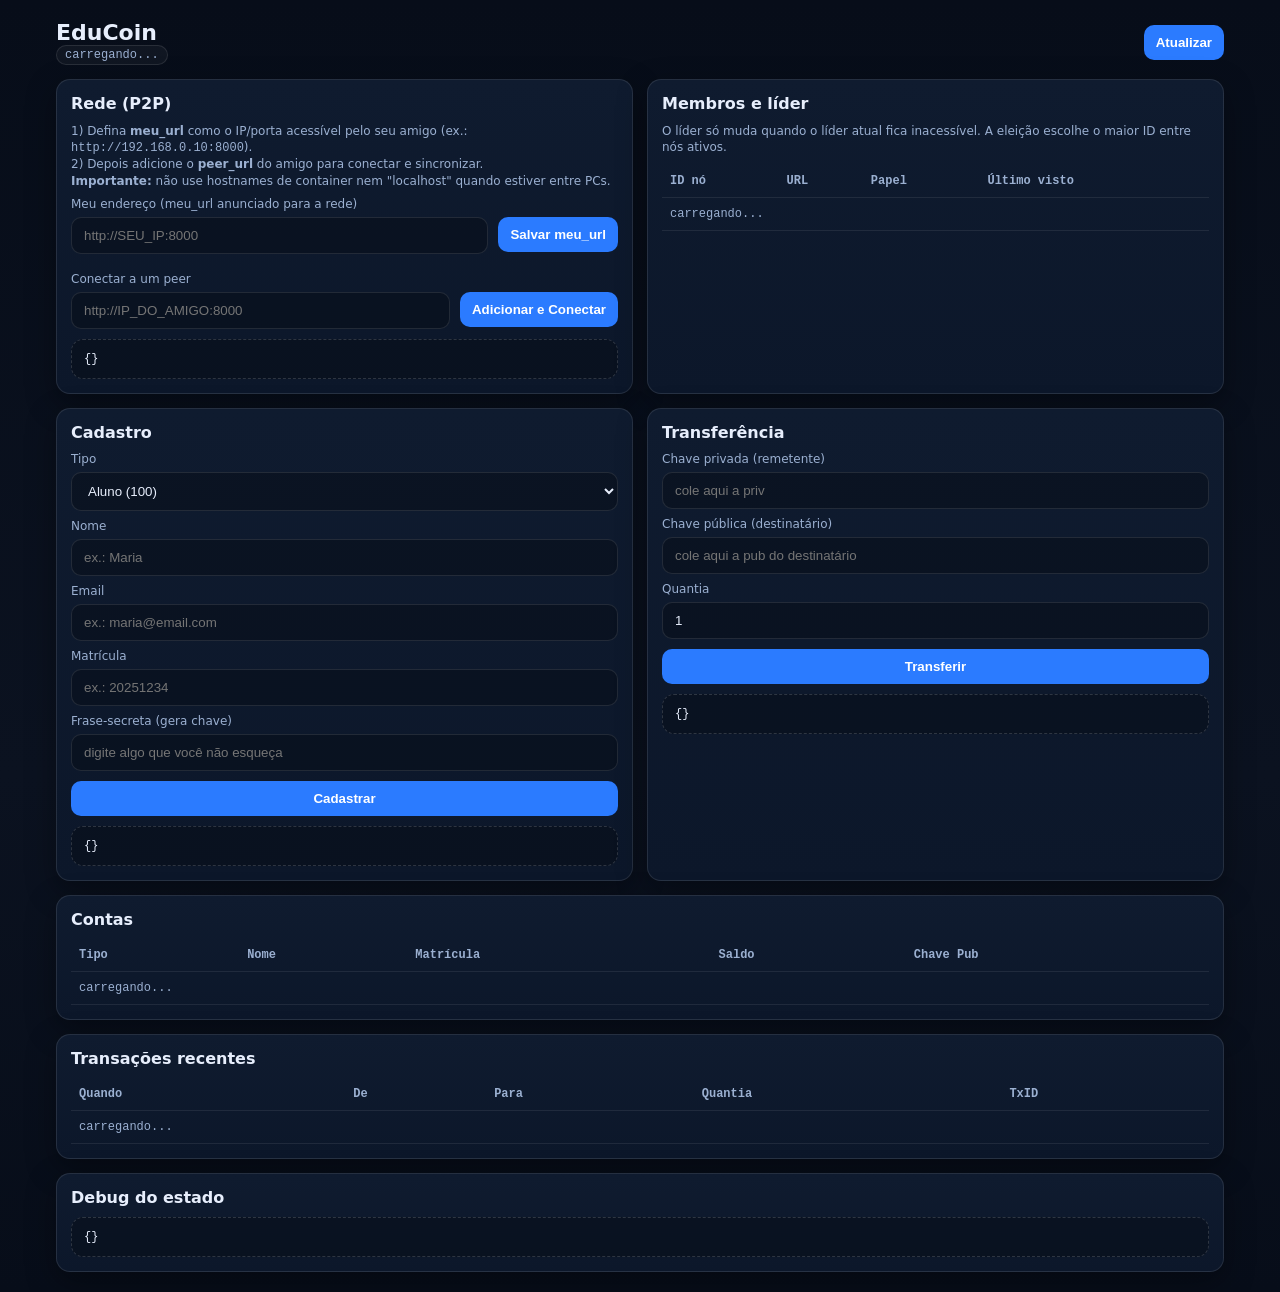
==== educoin_refeito/src/templates/dashboard.html @ c44383ff "novo modelo 3.0" ====
<!doctype html>
<html lang="pt-BR">
<head>
  <meta charset="utf-8" />
  <meta name="viewport" content="width=device-width, initial-scale=1" />
  <title>EduCoin - Dashboard</title>
  <style>
    :root{
      --bg:#0b1220;
      --panel:#0f1b2f;
      --panel2:#0c172a;
      --text:#e7eefc;
      --muted:#9bb0d1;
      --line:rgba(255,255,255,.10);
      --btn:#2b7bff;
      --btn2:#1a5fd6;
      --bad:#ff4d4d;
      --ok:#2dd4bf;
      --warn:#fbbf24;
      --mono: ui-monospace, SFMono-Regular, Menlo, Monaco, Consolas, "Liberation Mono", "Courier New", monospace;
    }
    *{box-sizing:border-box}
    body{
      margin:0;
      font-family: system-ui, -apple-system, Segoe UI, Roboto, Helvetica, Arial;
      background: linear-gradient(180deg, #070d19 0%, var(--bg) 60%, #070d19 100%);
      color:var(--text);
    }
    .wrap{max-width:1200px;margin:20px auto;padding:0 16px;}
    .top{
      display:flex;align-items:center;justify-content:space-between;gap:12px;
      margin-bottom:14px;
    }
    h1{font-size:22px;margin:0}
    .meta{
      font-family:var(--mono);
      font-size:12px;color:var(--muted);
      display:flex;flex-wrap:wrap;gap:10px;
    }
    .badge{
      padding:2px 8px;border-radius:999px;border:1px solid var(--line);
      background:rgba(255,255,255,.04)
    }
    .grid{display:grid;grid-template-columns:1fr 1fr;gap:14px}
    .card{
      background: linear-gradient(180deg, var(--panel) 0%, var(--panel2) 100%);
      border:1px solid var(--line);
      border-radius:14px;
      padding:14px;
      box-shadow: 0 10px 30px rgba(0,0,0,.35);
    }
    .card h2{margin:0 0 10px 0;font-size:16px}
    .row{display:flex;gap:10px;flex-wrap:wrap}
    label{display:block;font-size:12px;color:var(--muted);margin:8px 0 6px}
    input, select{
      width:100%;
      padding:10px 12px;
      border-radius:10px;
      border:1px solid var(--line);
      background:rgba(0,0,0,.25);
      color:var(--text);
      outline:none;
    }
    button{
      padding:10px 12px;
      border-radius:10px;
      border:0;
      background:var(--btn);
      color:white;
      cursor:pointer;
      font-weight:600;
    }
    button:hover{background:var(--btn2)}
    .wide{grid-column:1 / -1}
    .hint{font-size:12px;color:var(--muted);line-height:1.35}
    pre{
      margin:0;
      padding:12px;
      border-radius:12px;
      border:1px dashed rgba(255,255,255,.15);
      background:rgba(0,0,0,.25);
      overflow:auto;
      max-height:360px;
      font-family:var(--mono);
      font-size:12px;
    }
    table{
      width:100%;
      border-collapse:collapse;
      font-size:12px;
    }
    th, td{
      text-align:left;
      padding:9px 8px;
      border-bottom:1px solid rgba(255,255,255,.08);
      vertical-align:top;
      font-family: var(--mono);
    }
    th{color:var(--muted);font-weight:700}
    .status-ok{color:var(--ok);font-weight:700}
    .status-bad{color:var(--bad);font-weight:700}
    .status-warn{color:var(--warn);font-weight:700}
    .right{display:flex;gap:10px;align-items:center}
    .spacer{height:10px}
  </style>
</head>
<body>
  <div class="wrap">
    <div class="top">
      <div>
        <h1>EduCoin</h1>
        <div class="meta" id="meta">
          <span class="badge">carregando...</span>
        </div>
      </div>
      <div class="right">
        <button onclick="refreshAll()">Atualizar</button>
      </div>
    </div>

    <div class="grid">
      <div class="card">
        <h2>Rede (P2P)</h2>
        <div class="hint">
          1) Defina <b>meu_url</b> como o IP/porta acessível pelo seu amigo (ex.: <span style="font-family:var(--mono)">http://192.168.0.10:8000</span>).<br/>
          2) Depois adicione o <b>peer_url</b> do amigo para conectar e sincronizar.<br/>
          <b>Importante:</b> não use hostnames de container nem "localhost" quando estiver entre PCs.
        </div>

        <label>Meu endereço (meu_url anunciado para a rede)</label>
        <div class="row">
          <div style="flex:1">
            <input id="self_url" placeholder="http://SEU_IP:8000" />
          </div>
          <div>
            <button onclick="saveSelfUrl()">Salvar meu_url</button>
          </div>
        </div>

        <div class="spacer"></div>

        <label>Conectar a um peer</label>
        <div class="row">
          <div style="flex:1">
            <input id="peer_url" placeholder="http://IP_DO_AMIGO:8000" />
          </div>
          <div>
            <button onclick="connectPeer()">Adicionar e Conectar</button>
          </div>
        </div>

        <div class="spacer"></div>
        <pre id="net_result">{}</pre>
      </div>

      <div class="card">
        <h2>Membros e líder</h2>
        <div class="hint">O líder só muda quando o líder atual fica inacessível. A eleição escolhe o maior ID entre nós ativos.</div>
        <div class="spacer"></div>
        <table>
          <thead>
            <tr>
              <th>ID nó</th>
              <th>URL</th>
              <th>Papel</th>
              <th>Último visto</th>
            </tr>
          </thead>
          <tbody id="members_body">
            <tr><td colspan="4" style="color:var(--muted)">carregando...</td></tr>
          </tbody>
        </table>
      </div>

      <div class="card">
        <h2>Cadastro</h2>
        <label>Tipo</label>
        <select id="reg_tipo">
          <option value="aluno">Aluno (100)</option>
          <option value="professor">Professor (1000)</option>
          <option value="diretor">Diretor (10000)</option>
        </select>

        <label>Nome</label>
        <input id="reg_nome" placeholder="ex.: Maria" />

        <label>Email</label>
        <input id="reg_email" placeholder="ex.: maria@email.com" />

        <label>Matrícula</label>
        <input id="reg_matricula" placeholder="ex.: 20251234" />

        <label>Frase-secreta (gera chave)</label>
        <input id="reg_frase" placeholder="digite algo que você não esqueça" />

        <div class="spacer"></div>
        <button style="width:100%" onclick="registerUser()">Cadastrar</button>

        <div class="spacer"></div>
        <pre id="reg_result">{}</pre>
      </div>

      <div class="card">
        <h2>Transferência</h2>
        <label>Chave privada (remetente)</label>
        <input id="tx_priv" placeholder="cole aqui a priv" />

        <label>Chave pública (destinatário)</label>
        <input id="tx_dest" placeholder="cole aqui a pub do destinatário" />

        <label>Quantia</label>
        <input id="tx_amount" type="number" min="1" value="1" />

        <div class="spacer"></div>
        <button style="width:100%" onclick="transfer()">Transferir</button>

        <div class="spacer"></div>
        <pre id="tx_result">{}</pre>
      </div>

      <div class="card wide">
        <h2>Contas</h2>
        <table>
          <thead>
            <tr>
              <th>Tipo</th>
              <th>Nome</th>
              <th>Matrícula</th>
              <th>Saldo</th>
              <th>Chave Pub</th>
            </tr>
          </thead>
          <tbody id="users_body">
            <tr><td colspan="5" style="color:var(--muted)">carregando...</td></tr>
          </tbody>
        </table>
      </div>

      <div class="card wide">
        <h2>Transações recentes</h2>
        <table>
          <thead>
            <tr>
              <th>Quando</th>
              <th>De</th>
              <th>Para</th>
              <th>Quantia</th>
              <th>TxID</th>
            </tr>
          </thead>
          <tbody id="txs_body">
            <tr><td colspan="5" style="color:var(--muted)">carregando...</td></tr>
          </tbody>
        </table>
      </div>

      <div class="card wide">
        <h2>Debug do estado</h2>
        <pre id="state_debug">{}</pre>
      </div>
    </div>
  </div>

<script>
  const $ = (id) => document.getElementById(id);

  function pretty(obj){
    try { return JSON.stringify(obj, null, 2); } catch(e){ return String(obj); }
  }

  function statusBadge(ok, msg){
    const cls = ok ? "status-ok" : "status-bad";
    return `<span class="badge ${cls}">${ok ? "OK" : "ERRO"}: ${msg}</span>`;
  }

  async function apiGet(path){
    const r = await fetch(path);
    return await r.json();
  }

  async function apiPost(path, body){
    const r = await fetch(path, {
      method: "POST",
      headers: {"Content-Type":"application/json"},
      body: JSON.stringify(body || {})
    });
    const j = await r.json().catch(()=>({ok:false,msg:"Resposta não-JSON"}));
    return { status: r.status, json: j };
  }

  function short(s, n=12){
    if(!s) return "";
    if(s.length <= n) return s;
    return s.slice(0, n) + "…";
  }

  function tsToAgo(ts){
    if(!ts) return "-";
    const now = Date.now()/1000;
    const diff = Math.max(0, now - ts);
    if(diff < 5) return "agora";
    if(diff < 60) return `${Math.round(diff)}s`;
    if(diff < 3600) return `${Math.round(diff/60)}min`;
    return `${Math.round(diff/3600)}h`;
  }

  async function refreshAll(){
    const data = await apiGet("/api/state");
    render(data);
  }

  function render(data){
    const node = data.node || {};
    const cfg = data.config || {};
    const st = data.state || {};
    const isLeader = !!data.is_leader;

    const leaderUrl = st.leader_url || "não definido";
    const selfUrl = cfg.self_url || "não definido";

    $("meta").innerHTML = `
      <span class="badge">Nó (ID): <b>${node.id_str || node.id || "?"}</b></span>
      <span class="badge">Líder? <b class="${isLeader ? "status-ok":"status-warn"}">${isLeader ? "SIM" : "NÃO"}</b></span>
      <span class="badge">leader_url: <span style="font-family:var(--mono)">${leaderUrl}</span></span>
      <span class="badge">meu_url: <span style="font-family:var(--mono)">${selfUrl}</span></span>
      <span class="badge">peers: <b>${(cfg.peers||[]).length}</b></span>
    `;

    if(cfg.self_url) $("self_url").value = cfg.self_url;

    // Members
    const members = st.members || {};
    const rows = Object.entries(members)
      .map(([url, info])=>{
        const id = info.id ?? "?";
        const papel = (url === st.leader_url) ? "LÍDER" : (url === cfg.self_url ? "EU" : "peer");
        const papelCls = (papel==="LÍDER") ? "status-ok" : (papel==="EU" ? "status-warn" : "");
        return `
          <tr>
            <td>${id}</td>
            <td>${url}</td>
            <td class="${papelCls}">${papel}</td>
            <td>${tsToAgo(info.last_seen)}</td>
          </tr>
        `;
      }).join("");
    $("members_body").innerHTML = rows || `<tr><td colspan="4" style="color:var(--muted)">sem membros</td></tr>`;

    // Users
    const users = st.usuarios || {};
    const userRows = Object.values(users).map(u=>`
      <tr>
        <td>${u.tipo}</td>
        <td>${u.nome}</td>
        <td>${u.matricula}</td>
        <td>${u.saldo}</td>
        <td title="${u.chave_pub}">${short(u.chave_pub, 28)}</td>
      </tr>
    `).join("");
    $("users_body").innerHTML = userRows || `<tr><td colspan="5" style="color:var(--muted)">sem contas</td></tr>`;

    // TXs
    const txs = (st.txs || []).slice(-10).reverse();
    const txRows = txs.map(t=>`
      <tr>
        <td>${(t.timestamp||"").replace("T"," ").slice(0,19)}</td>
        <td title="${t.de_chave_pub}">${short(t.de_chave_pub, 24)}</td>
        <td title="${t.para_chave_pub}">${short(t.para_chave_pub, 24)}</td>
        <td>${t.quantia}</td>
        <td title="${t.txid}">${short(t.txid, 24)}</td>
      </tr>
    `).join("");
    $("txs_body").innerHTML = txRows || `<tr><td colspan="5" style="color:var(--muted)">sem transações</td></tr>`;

    $("state_debug").textContent = pretty({
      config: cfg,
      node,
      is_leader: isLeader,
      state: st
    });
  }

  async function saveSelfUrl(){
    const selfUrl = $("self_url").value;
    const {status, json} = await apiPost("/config/self", {self_url: selfUrl});
    $("net_result").textContent = pretty({status, ...json});
    await refreshAll();
  }

  async function connectPeer(){
    const peerUrl = $("peer_url").value;
    const {status, json} = await apiPost("/peers/connect", {peer_url: peerUrl});
    $("net_result").textContent = pretty({status, ...json});
    await refreshAll();
  }

  async function registerUser(){
    const body = {
      tipo: $("reg_tipo").value,
      nome: $("reg_nome").value,
      email: $("reg_email").value,
      matricula: $("reg_matricula").value,
      frase: $("reg_frase").value,
    };
    const {status, json} = await apiPost("/register", body);
    $("reg_result").textContent = pretty({status, ...json});
    await refreshAll();
  }

  async function transfer(){
    const body = {
      priv: $("tx_priv").value,
      dest_pub: $("tx_dest").value,
      quantia: parseInt($("tx_amount").value || "0", 10),
    };
    const {status, json} = await apiPost("/transfer", body);
    $("tx_result").textContent = pretty({status, ...json});
    await refreshAll();
  }

  refreshAll();
</script>
</body>
</html>
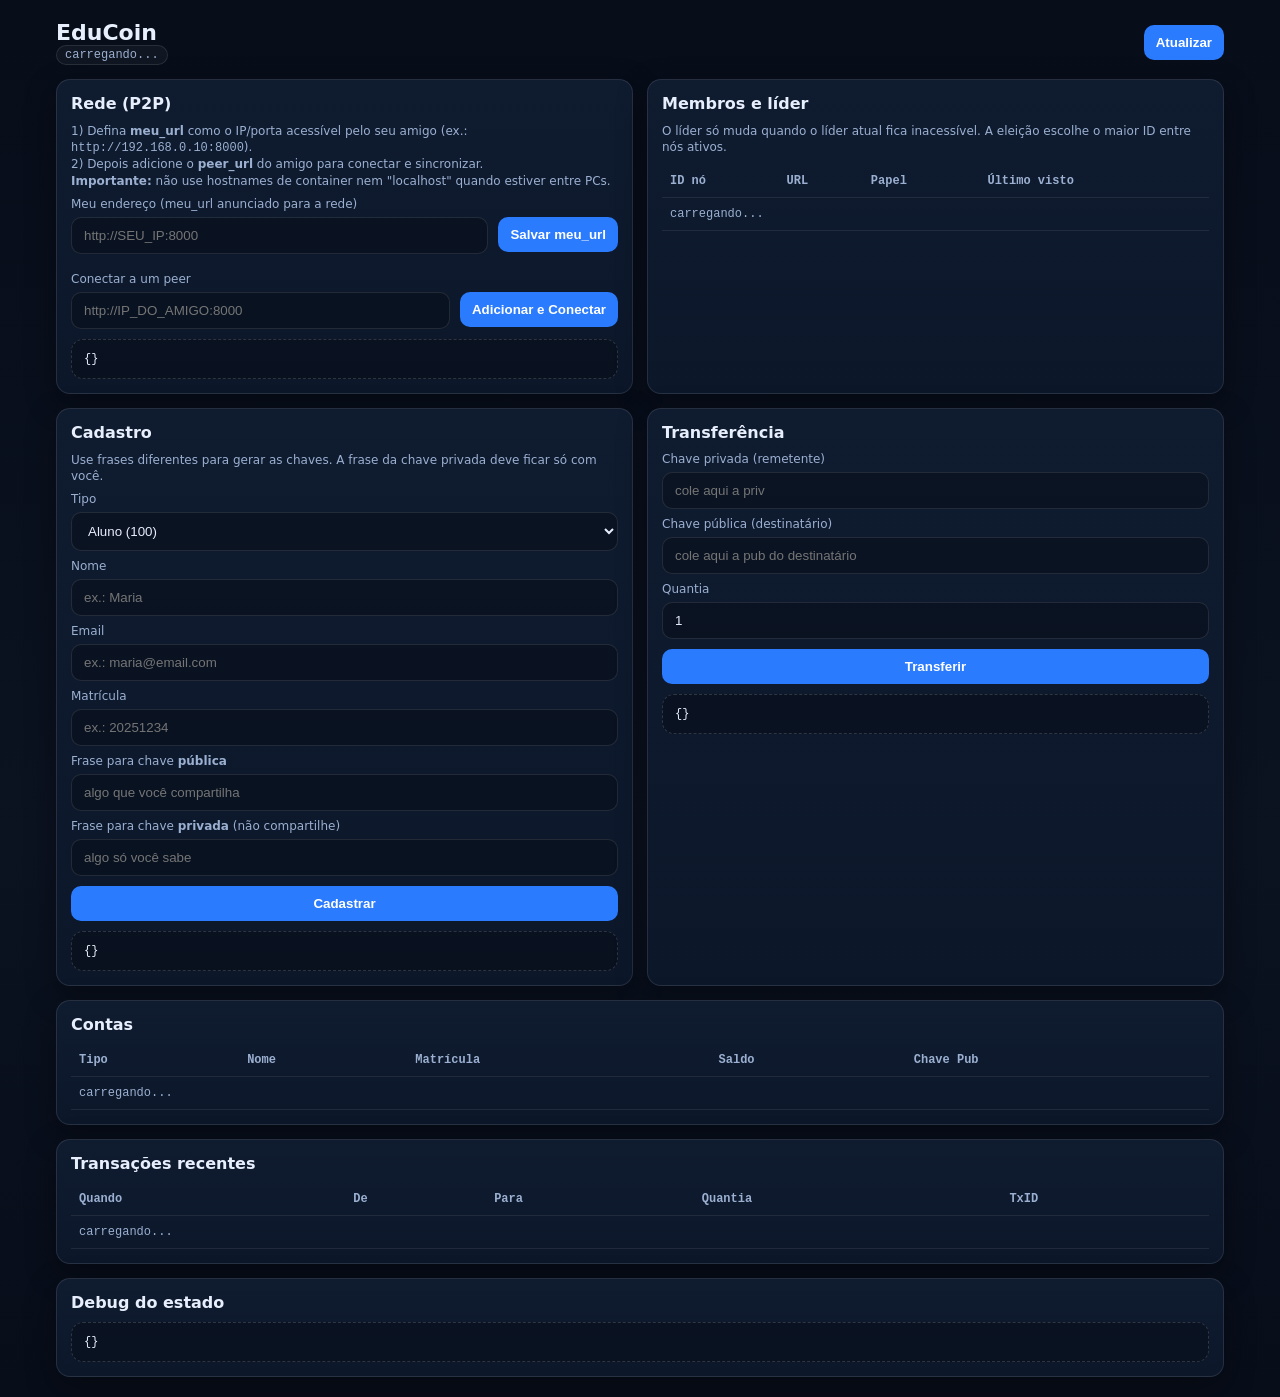
==== commit c54f575a: "novo modelo 5.0" ====
--- a/educoin_refeito/src/templates/dashboard.html
+++ b/educoin_refeito/src/templates/dashboard.html
@@ -174,6 +174,7 @@
 
       <div class="card">
         <h2>Cadastro</h2>
+        <div class="hint">Use frases diferentes para gerar as chaves. A frase da chave privada deve ficar só com você.</div>
         <label>Tipo</label>
         <select id="reg_tipo">
           <option value="aluno">Aluno (100)</option>
@@ -190,8 +191,11 @@
         <label>Matrícula</label>
         <input id="reg_matricula" placeholder="ex.: 20251234" />
 
-        <label>Frase-secreta (gera chave)</label>
-        <input id="reg_frase" placeholder="digite algo que você não esqueça" />
+        <label>Frase para chave <b>pública</b></label>
+        <input id="reg_frase_pub" placeholder="algo que você compartilha" />
+
+        <label>Frase para chave <b>privada</b> (não compartilhe)</label>
+        <input id="reg_frase_priv" placeholder="algo só você sabe" />
 
         <div class="spacer"></div>
         <button style="width:100%" onclick="registerUser()">Cadastrar</button>
@@ -324,6 +328,7 @@
       <span class="badge">leader_url: <span style="font-family:var(--mono)">${leaderUrl}</span></span>
       <span class="badge">meu_url: <span style="font-family:var(--mono)">${selfUrl}</span></span>
       <span class="badge">peers: <b>${(cfg.peers||[]).length}</b></span>
+      <span class="badge">Lamport: <b>${st.lamport_clock ?? 0}</b></span>
     `;
 
     if(cfg.self_url) $("self_url").value = cfg.self_url;
@@ -400,7 +405,8 @@
       nome: $("reg_nome").value,
       email: $("reg_email").value,
       matricula: $("reg_matricula").value,
-      frase: $("reg_frase").value,
+      frase_pub: $("reg_frase_pub").value,
+      frase_priv: $("reg_frase_priv").value,
     };
     const {status, json} = await apiPost("/register", body);
     $("reg_result").textContent = pretty({status, ...json});
